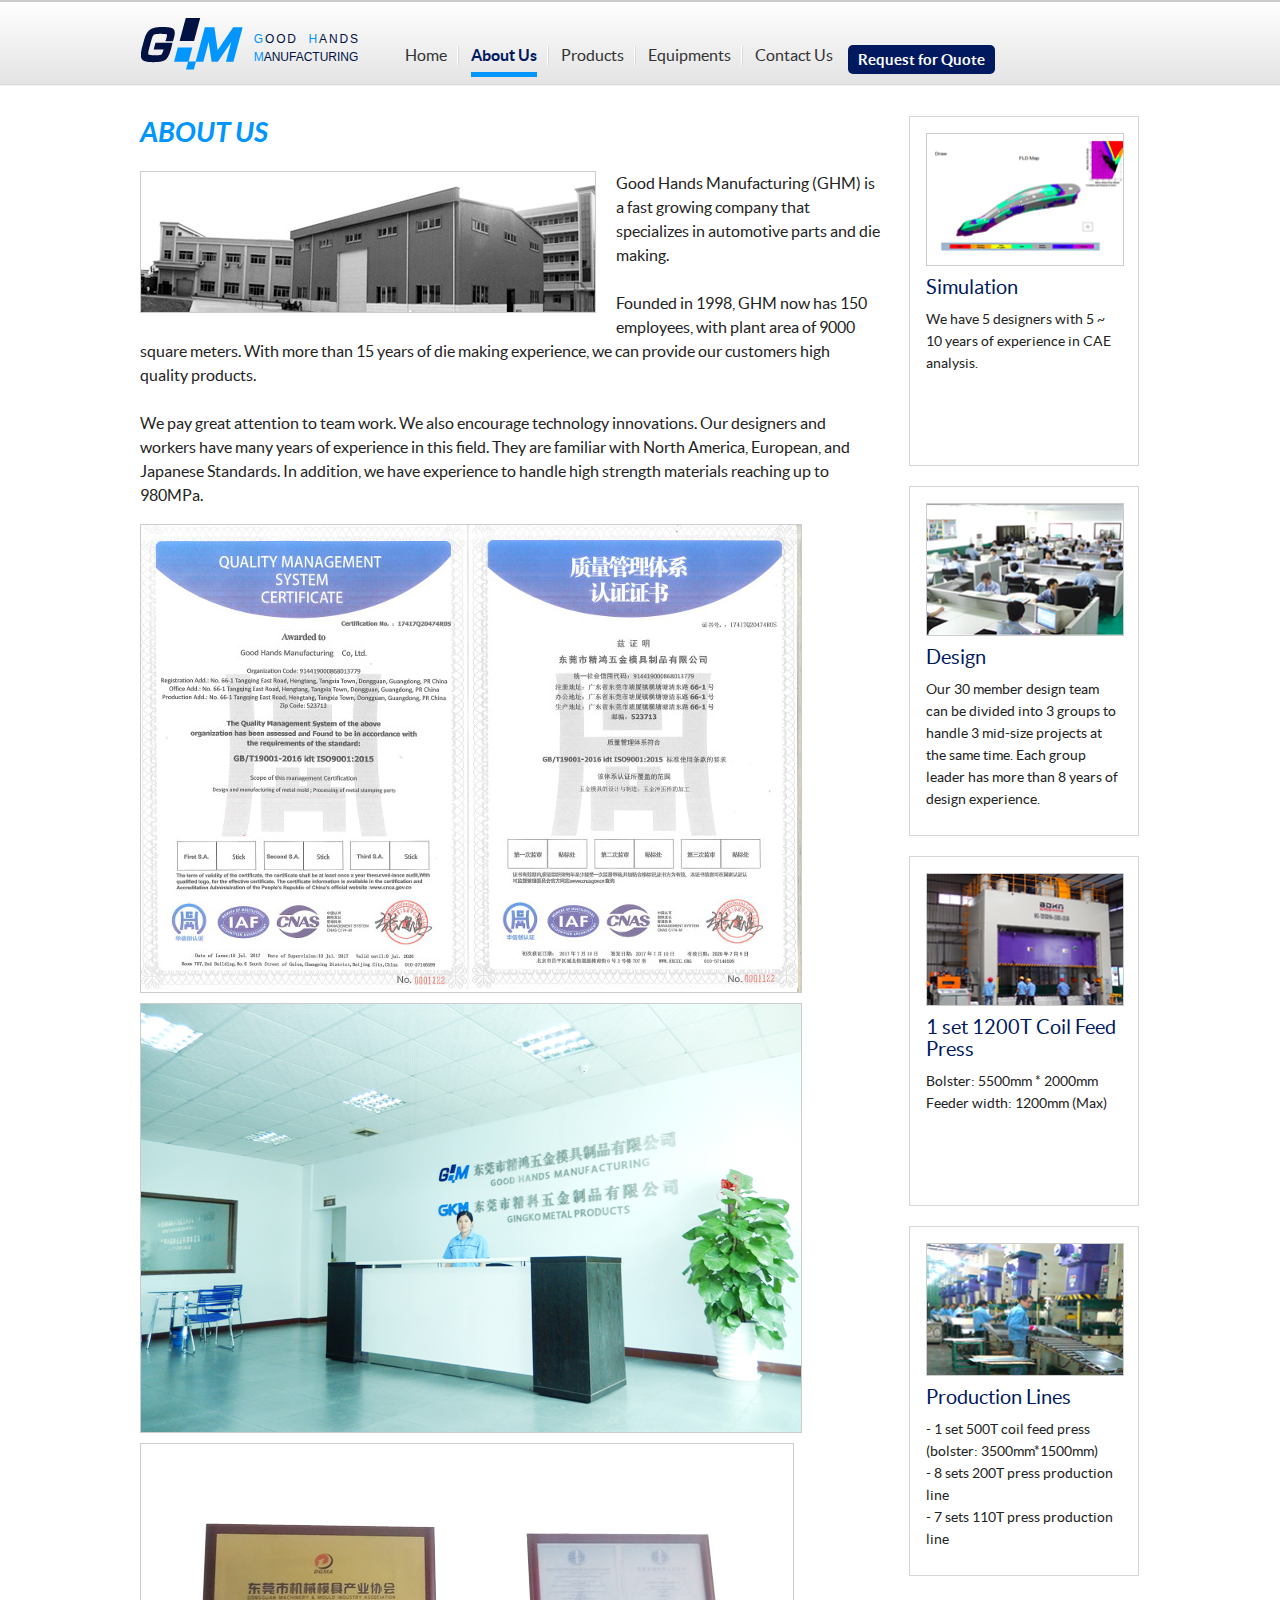
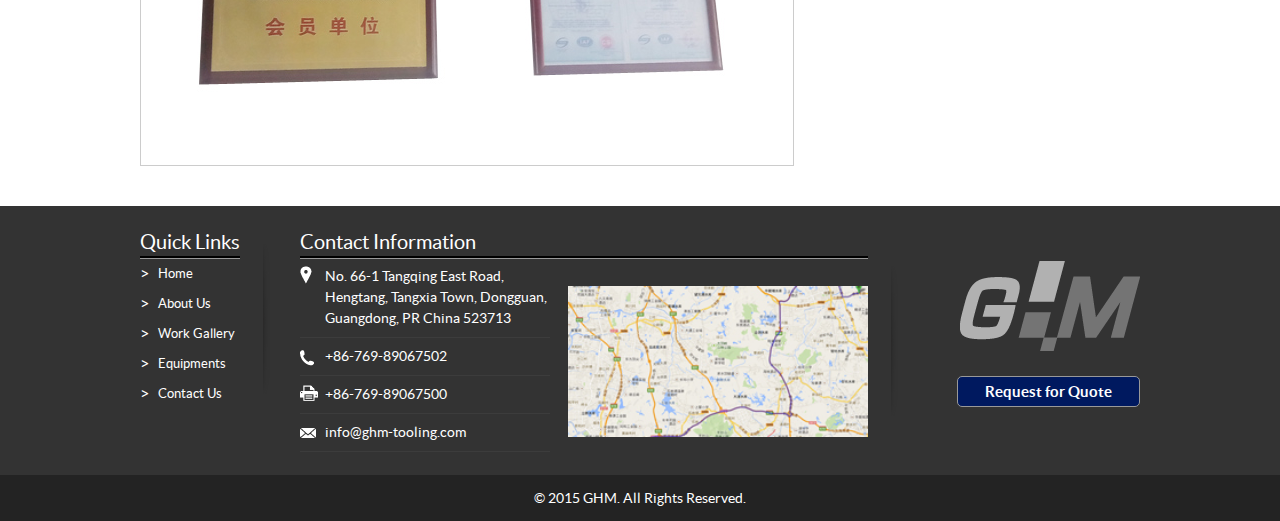
==== en/about-us.html @ 68cc1ef1 "initial commit" ====
<!doctype html>
<html>
<head>
    <meta charset="utf-8">
    <title>About Us - GHM</title>
    <link rel="stylesheet" href="css/style.css" type="text/css"/>
    <link rel="stylesheet" href="css/ghm.css" type="text/css"/>
    <link rel="shortcut icon" type="image/x-icon" href="images/favicon.ico">
    <script type="Text/Javascript" src="js/jquery-1.11.2.min.js"></script>
    <script type="Text/Javascript" src="js/jquery.url.js"></script>
    <script type="text/javascript">
		jQuery(document).ready(function(){
			var $page = jQuery.url.attr("file");
			jQuery('#menu li a').each(function(){
				var $href = $(this).attr('href');
				if ( ($href == $page) || ($href == '') ) {
					jQuery(this).addClass('active');
				} else {
					jQuery(this).removeClass('active');
				}
			});
		});
	</script>
    <script>
		jQuery(document).ready(function()
		{
		jQuery('h2').each(function() {
			 var h = jQuery(this).html();
			 var index = h.indexOf(' ');
			 if(index == -1) {
				 index = h.length;
			 }
			 jQuery(this).html('<span class="h1firstword">' + h.substring(0, index) + '</span>' + h.substring(index, h.length));
		 });
		
		});
	</script>
</head>
<body>
    <div id="header" class="header">
        <div class="container">
            <div class="logo">
                <p class="logotxt"><a href="home.html"><img src="images/logo2.png" alt="GHM"/></a><span style="line-height:22px"><br></span>&nbsp;&nbsp;<span style=" letter-spacing:1.9px">G<span style="color:#001142; padding:0">OOD</span>&nbsp; H<span style="color:#001142; padding:0">ANDS</span></span> <br> 
                &nbsp;&nbsp;<span>M<span style="color:#001142; padding:0">ANUFACTURING</span></span></p>
            </div>
            <div id='menu'>
                <ul>
                   <li class="first-nav-item"><a class="active" href="home.html">Home</a></li>
                   <li><a href="about-us.html">About Us</a></li>
                   <li><a href="work-gallery.html">Products</a></li>
                   <li><a href="equipments.html">Equipments</a></li>
                   <li class="last-nav-item"><a href="contact-us.html">Contact Us</a></li>
                </ul>
            </div>
            <div class="header-btn"><a class="req-btn" href="mailto:sales@ghm-tooling.com">Request for Quote</a></div>
<!--
            <div class="languages">
            	<div class="us-language"><a href="#"><img src="images/us.jpg" alt="US"/></a></div>
                <div class="cn-language"><a href="#"><img src="images/cn.jpg" alt="CHINA"/></a></div>
            </div>
-->
        </div><!-- CONTAINER END -->
    </div><!-- HEADER END -->
    <div class="container">
        <div class="wrap-inner">
            <div class="inner-content">
                <h1>ABOUT US</h1>
                <div class="content list-style">
                    <p><img class="content-img" src="images/about-us.jpg" alt="content-img" />Good Hands Manufacturing (GHM) is 
                    a fast growing company that specializes in automotive parts and die making.<br /><br />
                    Founded in 1998, GHM now has 150 employees, with plant area of 9000 square meters. With 
                    more than 15 years of die making experience, we can provide our customers high quality 
                    products.<br /><br />We pay great attention to team work. We also encourage technology 
                    innovations. Our designers and workers have many years of experience in this field. 
                    They are familiar with North America, European, and Japanese Standards. In addition, 
                    we have experience to handle high strength materials reaching up to 980MPa.</p>
                    <img class="content-img" src="images/cert-en1.jpg" alt="content-img" /><br>
                    <img class="content-img" src="images/pic_97.jpg" alt="content-img" />
                     <img class="content-img" src="images/pic_129.jpg" alt="content-img" />
                </div>
            </div><!-- INNER CONTENT END -->
            <div class="sidebar">
            	<div class="section4-container section4-container-first">
                    <img src="images/section4-img1.jpg" alt="Simulation" />
                    <h3>Simulation</h3>
                    <div class="content">
                        <p>We have 5 designers with 5 ~ 10 years of experience in CAE analysis.</p>
                    </div>
                </div>
                <div class="section4-container">
                    <img src="images/section4-img2.jpg" alt="Design" />
                    <h3>Design</h3>
                    <div class="content">
                        <p>Our 30 member design team can be divided into 3 groups to handle 3 mid-size projects at the same time. Each group leader has more than 8 years of design experience.</p>
                    </div>
                </div>
                <div class="section4-container">
                    <img src="images/section4-img3.jpg" alt="1200T Press" />
                    <h3>1 set 1200T Coil Feed Press</h3>
                    <div class="content">
                        <p>Bolster: 5500mm * 2000mm</br>
                           Feeder width: 1200mm (Max)</p>
                    </div>
                </div>
                <div class="section4-container section4-container-last">
                    <img src="images/section4-img4.jpg" alt="Production Lines" />
                    <h3>Production Lines</h3>
                    <div class="content">
                        <p>- 1 set 500T coil feed press (bolster: 3500mm*1500mm)</br>
                           - 8 sets 200T press production line</br>
                           - 7 sets 110T press production line</p>
                    </div>
                </div>
            </div>
        </div><!-- WRAP INNER PAGE SECTION END -->
    </div><!-- CONTAINER END -->
    <div class="footer">
  		<div class="container">
        	 <div class="footer-container footer-container1">
             	<h3>Quick Links</h3>
                <ul class="footer-nav">
                   <li><a href="home.html">Home</a></li>
                   <li><a href="about-us.html">About Us</a></li>
                   <li><a href="work-gallery.html">Work Gallery</a></li>
                   <li><a href="equipments.html">Equipments</a></li>
                   <li><a href="contact-us.html">Contact Us</a></li>
                </ul>
             </div>
             <div class="footer-container footer-container2">
             	<h3>Contact Information</h3>
                <div class="clear"></div>
                <ul class="contact-info">
                	<li class="address">No. 66-1 Tangqing East Road, Hengtang, Tangxia Town, Dongguan, Guangdong, PR China 523713</li>
                    <li class="phone">+86-769-89067502</li>
                    <li class="fax">+86-769-89067500</li>
<!--                    <li class="mobile">+86-159-16800650</li>-->
                    <li class="email"><a href="mailto:info@ghm-tooling.com">info@ghm-tooling.com</a></li>
                </ul>
                <a href="contact-us.html" style="float:left"><img class="footer-map" src="images/small-map.jpg"/></a>
             </div>
             <div class="footer-container-last">
             	<img src="images/footer-logo.png" alt="GHM"/>
                <div class="header-btn"><a class="req-btn" href="mailto:sales@ghm-tooling.com">Request for Quote</a></div>
             </div>
        </div><!-- CONTAINER END -->
    </div><!-- FOOTER END -->  
    <div class="copyright">&copy; 2015 GHM. All Rights Reserved.</div>
</body>
</html>
---- en/css/style.css ----
@font-face {
    font-family: 'latoregular';
    src: url('../fonts/lato-reg-webfont.eot');
    src: url('../fonts/lato-reg-webfont.eot?#iefix') format('embedded-opentype'),
         url('../fonts/lato-reg-webfont.woff2') format('woff2'),
         url('../fonts/lato-reg-webfont.woff') format('woff'),
         url('../fonts/lato-reg-webfont.ttf') format('truetype'),
         url('../fonts/lato-reg-webfont.svg#latoregular') format('svg');
    font-weight: normal;
    font-style: normal;
}
@font-face {
    font-family: 'latobold';
    src: url('../fonts/Lato-Bol-webfont.eot');
    src: url('../fonts/Lato-Bol-webfont.eot?#iefix') format('embedded-opentype'),
         url('../fonts/Lato-Bol-webfont.woff2') format('woff2'),
         url('../fonts/Lato-Bol-webfont.woff') format('woff'),
         url('../fonts/Lato-Bol-webfont.ttf') format('truetype'),
         url('../fonts/Lato-Bol-webfont.svg#latobold') format('svg');
    font-weight: normal;
    font-style: normal;
}
@font-face {
	font-family:"Oxygen-Bold";
	src:url("../fonts/Oxygen-Bold.eot?") format("eot"),
	url("../fonts/Oxygen-Bold.woff") format("woff"),
	url("../fonts/Oxygen-Bold.ttf") format("truetype"),
	url("../fonts/Oxygen-Bold.svg#Oxygen-Bold") format("svg");
	font-weight:normal;
	font-style:normal;
}
@font-face {
	font-family:"Lato Bold Italic";
	src:url("../fonts/Lato-BoldItalic.eot?") format("eot"),
	url("../fonts/Lato-BoldItalic.woff") format("woff"),
	url("../fonts/Lato-BoldItalic.ttf") format("truetype"),
	url("../fonts/Lato-BoldItalic.svg#Lato-BoldItalic") format("svg");
	font-weight:normal;
	font-style:normal;
}
html, body, div, span, applet, object, iframe, h1, h2, h3, h4, h5, h6, p, blockquote, pre, a, abbr, acronym, address, big, cite, code, del, dfn, em, font, ins, kbd, q, s, samp, small, strike, strong, sub, sup, tt, var, dl, dt, dd, ol, ul, li, fieldset, form, label, legend, table, caption, tbody, tfoot, thead, tr, th, td {
	border: 0 none;
	font-family: inherit;
	font-size: 100%;
	font-style: inherit;
	font-weight: inherit;
	margin: 0;
	outline: 0 none;
	padding: 0;
	vertical-align: baseline;
}
body {
	background-color: #ffffff !important;
}
a {
	text-decoration: none;
	transition: all 0.3s ease-in 0s;
	-webkit-transition: all 0.3s ease-in 0s;
	-moz-transition: all 0.3s ease-in 0s;
	-o-transition: all 0.3s ease-in 0s;
}
p {
	clear: both;
}
input[type="text"], textarea, input[type="email"], input[type="tel"] {
	resize: none;
	transition: all 0.3s ease-in-out 0s;
	-webkit-transition: all 0.3s ease-in-out 0s;
	-moz-transition: all 0.3s ease-in-out 0s;
	-o-transition: all 0.3s ease-in-out 0s;
	background-color: #fff;
	border: 1px solid #267ab5;
}
input[type="text"]:focus, textarea:focus, input[type="email"]:focus, input[type="tel"]:focus {
	box-shadow: 0 0 5px #15478c;
	background-color: #FFF;
}
h1 {
	color: #0095ff;
	font-size: 28px;
	float: left;
	margin:0 0 15px 0;
	line-height:1;
	width:100%;
	font-family:"Lato Bold Italic";
}
h2 {
    border-bottom: 1px solid #e1e1e1;
    color: #10273a;
    float: left;
    font-family: "latoregular";
    font-size: 22px;
    margin: 10px 0;
    padding-bottom: 5px;
    width: 100%;
}
.h1firstword {
    border-bottom: 2px solid #0095ff;
    padding-bottom: 5px;
}
h3 {
	color: #00195F;
	float: left;
	font-size: 20px;
	margin: 10px 0;
	width: 100%;
	font-family: 'latoregular';
}
b, strong {
	font-weight: 700;
}
ul, ol {
	list-style: outside none none;
}
.clear {
	clear: both;
}
img {
	border: 0 none;
	vertical-align: middle;
}
.zoom{
	transition: all 0.3s ease-out 0s;
	-moz-transition: all 0.3s ease-out 0s;
	-o-transition: all 0.3s ease-out 0s;
	-webkit-transition: all 0.3s ease-out 0s;
}
.zoom:hover{
    transform: scale(1.1);
	-moz-transform: scale(1.1);
	-o-transform: scale(1.1);
	-webkit-transform: scale(1.1);
	-ms-transform: scale(1.1);
}
.pull-right {
	float: right;
}
.pull-left {
	float: left;
}
.container {
	clear: both;
	margin: 0 auto;
	width: 1000px;
	position: relative;
}
.content {
	float: left;
	width: 100%;
}
.content p {
    color: #232323;
    float: left;
    font-family: 'latoregular';
    font-size: 14px;
    line-height: 22px;
    margin-bottom: 15px;
    width: 100%;
}
.navy-content{
	color:#00195f !important;
	font-size:16px !important;
}
.content.list-style a {
    color: #0095FF;
}
.content.list-style > ul {
    float: left;
    width: 100%;
}
.content.list-style ul li {
    background-image: url("../images/list.png");
    background-position: left center;
    background-repeat: no-repeat;
    clear: both;
    color: #595959;
    float: left;
    font-family: "latoregular";
    font-size: 14px;
    line-height: 20px;
    margin-bottom: 15px;
    padding-left: 25px;
}
/*--------------------------------------------- HEADER CSS ---------------------------------------------*/
.header {
	float: left;
	width: 100%;
	background-image:url(../images/header-bg.png);
	background-repeat:repeat-x;
	background-position:center top;
	height:86px;
	position: relative;
	z-index:1;
}
.logo {
	float: left;
	margin: 8px 0 0 0;
}
#menu{
	float:left;
	position:relative;
	margin: 46px 0 0 15px;
}
#menu li {
    background-image: url("../images/nav-seperator.png");
    background-position: right center;
    background-repeat: no-repeat;
    float: left;
    padding: 0 12px;
}
.first-nav-item {
    padding-left: 0 !important;
}
.last-nav-item {
    background-image: none !important;
    padding-right: 0 !important;
}
#menu li a {
    color: #333333;
    font-family: "latoregular";
    font-size: 16px;
    padding-bottom: 8px;
}
#menu li a:hover , #menu li .active{
	border-bottom:5px solid #0095ff;
	color:#00195f;	
}
#menu li .active{
	font-family: 'latobold';
}
.header-btn{
	float:left;
	margin:45px 0 0 15px;	
}
.header-btn a {
    background-color: #00195f;
    border-radius: 5px;
    color: #ffffff;
    float: left;
    font-family: "latobold";
    font-size: 15px;
    padding: 6px 10px;
}
.header-btn a:hover{
	background-color:#0095ff;
}
.languages {
    background-color: #cfcfcf;
    border-radius: 5px;
    float: right;
    margin-top: 44px;
    padding: 5px 12px;
}
.languages div {
    border-right: 1px solid #ffffff;
    float: left;
    padding: 0 4px;
}
.languages img , .languages a{
	float:left;	
}
.languages img:hover{
	width:24px;
	height:17px;
	border:2px solid #0095ff;
}
.us-language {
    padding-left: 0 !important;
}
.cn-language {
    border-right: 0 none !important;
    padding-right: 0 !important;
}

/* ------------------------- SECTION 1 --------------------------------*/
.section1 {
    float: left;
    height: 360px;
padding-top:25px;
	text-align:center;
    width: 100%;
	 /* Old browsers */
	/* IE9 SVG, needs conditional override of 'filter' to 'none' */
	background: url([data-uri]);
	background: -moz-linear-gradient(top,  #acddff 0%, #eef8ff 100%); /* FF3.6+ */
	background: -webkit-gradient(linear, left top, left bottom, color-stop(0%,#acddff), color-stop(100%,#eef8ff)); /* Chrome,Safari4+ */
	background: -webkit-linear-gradient(top,  #acddff 0%,#eef8ff 100%); /* Chrome10+,Safari5.1+ */
	background: -o-linear-gradient(top,  #acddff 0%,#eef8ff 100%); /* Opera 11.10+ */
	background: -ms-linear-gradient(top,  #acddff 0%,#eef8ff 100%); /* IE10+ */
	background: linear-gradient(to bottom,  #acddff 0%,#eef8ff 100%); /* W3C */
	filter: progid:DXImageTransform.Microsoft.gradient( startColorstr='#acddff', endColorstr='#eef8ff',GradientType=0 ); /* IE6-8 */
}
.section1 img {
    float: left;
  
    width: 100%;
}

/* ------------------------- SECTION 2 --------------------------------*/
.section2 {
    background-color: #00195f;
    color: #ffffff;
    float: left;
    padding: 16px 0 20px;
    text-align: center;
    width: 100%;
}
.section2 span {
    float: left;
    font-family: "Oxygen-Bold";
    font-size: 26px;
    line-height: normal;
    width: 100%;
}
/* ------------------------- SECTION 3 --------------------------------*/
.section3{
    float: left;
	width: 100%;
    padding: 29px 0 22px;
    text-align: center;
}
.btn{
	float:left;
	width:100%;
	text-align:center;	
}
.read-more-btn {
    background-color: #00195f;
    border-radius: 5px;
    clear: both;
    color: #ffffff;
    display: inline-block;
    font-family: "latobold";
    font-size: 14px;
    padding: 9px 15px;
	box-shadow: 0 9px 7px -6px #232323;
	-webkit-box-shadow: 0 9px 7px -6px #232323;
	-moz-box-shadow: 0 9px 7px -6px #232323;
}
.read-more-btn:hover{
	background-color:#0095FF;
}

/* ------------------------- SECTION 4 --------------------------------*/
.section4{
    float: left;
	width: 100%;
	height:430px;
	background-image:url(../images/section4-bg.jpg); 
    background-repeat:repeat-x;
    background-repeat:repeat-y;
	background-position:center top;
	text-align:center;
}
.section4-container {
    background-color: #ffffff;
    border: 1px solid #d6d6d6;
    box-sizing: content-box;
    display: inline-block;
    margin: 40px 12px 0;
    min-height: 250px;
    padding: 16px 16px 10px;
    vertical-align: top;
    width: 196px;
	text-align:left; height:322px; overflow:hidden
}
.section4-container-first{
    margin-left: 0px !important;
}
.section4-container-last {
    margin-right: 0px !important;
}
.section4-container img {
    border: 1px solid #cccccc;
    width: 100%;
}
.section4 p {
    height: 139px;
    line-height: 20px;
    margin: 0 !important;
    overflow: hidden;
}
.read-more {
    background-image: url("../images/more-shadow.png");
    background-position: center bottom;
    background-repeat: no-repeat;
    clear: both;
    float: left;
    margin-top: 8px;
    padding-bottom: 11px;
}
.read-more a {
    background-color: #0095ff;
    border-radius: 5px;
    color: #ffffff;
    float: left;
    font-family: latobold;
    font-size: 13px;
    padding: 7px 16px;
}

/* ------------------------- SECTION 5 --------------------------------*/
.section5{
	float:left;
	width:100%;
	margin:25px 0px;
}
.section5-left{
	float:left;
	width:287px;
	padding-right:32px;
	background-image:url(../images/section5-seperator.png);
	background-repeat:no-repeat;
	background-position:center right;
}
.section5-right{
	float:right;
	width:645px;
}
.section5-inner-left {
    float: left;
    text-align: justify;
    width: 375px;
}
.section5-img {
    border: 1px solid #cccccc;
    float: right;
    margin-top: 8px;
}
.controls {
    position: absolute;
    right: 0;
    top: 16px;
}
.slide {
    float: left;
    width: 100%;
}
.slide2 {
     
    width: 100%; margin:0 auto; text-align:center
}
.controls a{
	float:left;
	padding:5px;
}
.controls img {
    float: left;
}
.controls > a:hover {
    background-color: #0095FF;
}
.controls a:hover img {
    filter: brightness(200%);
}

/* ------------------------- SECTION 6 --------------------------------*/
.section6{
	float:left;
	width:100%;
	height:108px;
	background-image:url(../images/slider-bg.jpg);
	background-repeat:repeat-x;
	background-position:center top;
}
.wrap-slides {
    float: left;
    margin: 21px 0 0 10px;
}
.prev {
    float: left;
    margin-top: 35px;
}
.next {
    float: right;
    margin-top: 35px;
}
.wrap-slides img {
    float: left;
    height: 63px;
    margin-right: 15px;
    width: 168px;
}
.wrap-slides img:last-child {
    margin-right: 0 !important;
}

/* ------------------------- FOOTER --------------------------------*/
.footer{
	float:left;
	width:100%;
	padding:15px 0px;
	background-color:#333333;	
}
.footer-container {
    float: left;
	padding-right:30px;
	margin-right:30px;
	background-image:url(../images/footer-seperator.png);
	background-repeat:no-repeat;
	background-position:center right;
}
.footer-container2{
	margin-right:0px !important;	
}
.footer-container h3 {
    box-shadow: 0 2px 0 0 #000000, 0 3px 0 0 #999999;
	-webkit-box-shadow: 0 2px 0 0 #000000, 0 3px 0 0 #999999;
	-moz-box-shadow: 0 2px 0 0 #000000, 0 3px 0 0 #999999;
    color: #ffffff !important;
    padding-bottom: 3px;
}
.footer-container1 ul {
    clear: both;
    float: left;
    width: 100%;
}
.footer-container1 ul li{
    clear: both;
    float: left;
	margin-bottom:15px;
}
.footer-container1 li::before {
    color: #ffffff;
    content: ">";
    float: left;
    font-family: latoregular;
    left: 0;
    margin: -2px 0 0;
    position: absolute;
}
.footer-container1 ul li a{
    float: left;
	color:#fff;
	font-family: 'latoregular';
	font-size:13px;
	margin-left:18px;
}
ul.contact-info li {
    border-bottom: 1px solid #3c3c3c;
    clear: both;
    color: #ffffff;
    float: left;
    font-family: latoregular;
    font-size: 14px;
    line-height: 21px;
    margin-bottom: 8px;
    padding-bottom: 8px;
    padding-left: 10%;
    width: 90%;
}
.contact-info {
    float: left;
	width:250px;
}
.address{
	background-image:url(../images/address.png);
	background-repeat:no-repeat;
	background-position:left top;	
}
.phone{
	background-image:url(../images/phone.png);
	background-repeat:no-repeat;
	background-position:left 4px;	
}
.fax{
    background-image:url(../images/fax.png);
    background-repeat:no-repeat;
    background-position:left 1px;
}
.mobile{
    background-image:url(../images/mobile.png);
    background-repeat:no-repeat;
    background-position:left top;
}
.email{
	background-image:url(../images/email.png);
	background-repeat:no-repeat;
	background-position:left 6px;	
}
.email a{
	color:#fff;
}
.footer a:hover{
	color:#0095FF;
}
.footer iframe {
    border: 1px solid #999999 !important;
    float: right;
    margin-left: 34px;
    margin-top: 10px;
}
.footer-container-last {
    float: right;
    margin-top: 35px;
}
.footer-container-last img {
    float: right;
}
.footer .header-btn {
    clear: both !important;
    margin: 0 !important;
	float:left;
}
.footer .header-btn {
    clear: both !important;
    float: left;
    margin: 20px 0 0 !important;
}
.footer .header-btn a {
    border: 1px solid #999999;
    padding: 6px 27px !important;
}
.footer .header-btn a:hover {
	color:#fff !important; 
}
.copyright{
	float:left;
	width:100%;
	text-align:center;
	color:#fff;
	font-family: latoregular;
    font-size: 14px;
	background-color:#232323;
	padding:15px 0;
}
/* ------------------------- INNER PAGES --------------------------------*/
.wrap-inner {
    float: left;
    margin: 30px 0;
    width: 100%;
}
.inner-content {
    float: left;
    width: 740px;
}
.inner-content h3 { font-size:20px; color:#001142; font-weight:bold; padding:5px 0 0 0
}
.inner-content p{ font-size:16px; line-height:24px; padding:12px 0 2px 0}
.inner-content img{ }
.sidebar {
  
    float: right;
    padding-left: 10px;
    width: 231px;
}
.sidebar .section4-container {
    margin: 0 0 20px !important;
}
.contact-left {
    float: left;
    width: 450px;
}
.contact-right {
    float: right;
    width: 450px;
}
.content-img {
    border: 1px solid #cccccc;
    float: left;
    margin: 0 20px 10px 0;
}
.contact-right > img {
    height: auto;
    width: 100%;
}
.footer-map {
    float: right;
    margin-left: 18px;
    margin-top: 20px;
	width:300px; height:151px
}
---- en/css/ghm.css ----
@charset "utf-8";
/* CSS Document */
body{ font-family:Arial, Helvetica, sans-serif}
#featured { 
	width: 643px;
	height: 170px;
	background: #000 url('loading.gif') no-repeat center center;
	overflow: hidden; }
	#featured img{width: 643px;
height: 170px;}
#featured2 { 
	width: 1003px;
	height: 330px;
	background: url('loading.gif') no-repeat center center;
	 }
	#featured2 img{width: 1003px;
	height: 330px;}
#featured>img,  
#featured>div,
#featured>a { display: none; }
#featured2>img,  
#featured2>div,
#featured2>a { display: none; }
.line02{border:0; border-top:1px solid #ddd; width:625px; height:1px; font-size:0; margin:14px 0 0 0;*margin:5px 0 0 0;_margin:8px 0 0 0;}



/* CONTAINER
   ================================================== */

div.orbit-wrapper {
    width: 1px;
    height: 1px;
    position: relative; }

div.orbit {
    width: 1px;
    height: 1px;
    position: relative;
    overflow: hidden }

div.orbit>img {
    position: absolute;
    top: 0;
    left: 0;
    display: none; }

div.orbit>a {
    border: none;
    position: absolute;
    top: 0;
    left: 0;
    line-height: 0; 
    display: none; }

.orbit>div {
    position: absolute;
    top: 0;
    left: 0;
    width: 100%;
    height: 100%; }

/* Note: If your slider only uses content or anchors, you're going to want to put the width and height declarations on the ".orbit>div" and "div.orbit>a" tags in addition to just the .orbit-wrapper */


/* TIMER
   ================================================== */



span.rotator.move {
    left: 0 }

span.mask.move {
    width: 20px;
    left: 0;
    background: url(../images/timer-black.png) repeat 0 0; }

span.pause {
    display: block;
    width: 20px;
    height: 20px;
    position: absolute;
    top: 0;
    left: 0;
    background: url(../images/pause-black.png) no-repeat;
    z-index: 4;
    opacity: 0; }

span.pause.active {
    background: url(../images/pause-black.png) no-repeat 0 -40px }

div.timer:hover span.pause,
span.pause.active {
    opacity: 1 }


/* CAPTIONS
   ================================================== */

.orbit-caption {
    display: none;
    font-family: "HelveticaNeue", "Helvetica-Neue", Helvetica, Arial, sans-serif; }

.orbit-wrapper .orbit-caption {
    background: #000;
    background: rgba(0,0,0,.6);
    z-index: 1000;
    color: #fff;
	text-align: center;
	padding: 7px 0;
    font-size: 13px;
    position: absolute;
    right: 0;
    bottom: 0;
    width: 100%; }


/* DIRECTIONAL NAV
   ================================================== */

div.slider-nav {
    display: block }

div.slider-nav span {
    width: 30px;
    height: 38px;
    text-indent: -9999px;
    position: absolute;
    z-index: 1000;
    top: 50%;
    margin-top: -20px;
    cursor: pointer; }

div.slider-nav span.right {
    background: url(../images/right-arrow.png);
    right: 0; }

div.slider-nav span.left {
    background: url(../images/left-arrow.png);
    left: 0; }
.k_logo h2{ }	
.k_logo img{ padding-bottom:8px}
.work_pic{ float:left; padding:10px 40px 0 0}
.work_pic img{ border:1px solid #CCCCCC}
.work_pic p{ text-align:center; padding:10px 0; line-height:24px }
.logotxt{font-size:12px; line-height:18px; width:250px}
.logotxt img{margin-top:10px; float:left}
.logotxt span{padding-left:3px; color:#0095FF; }
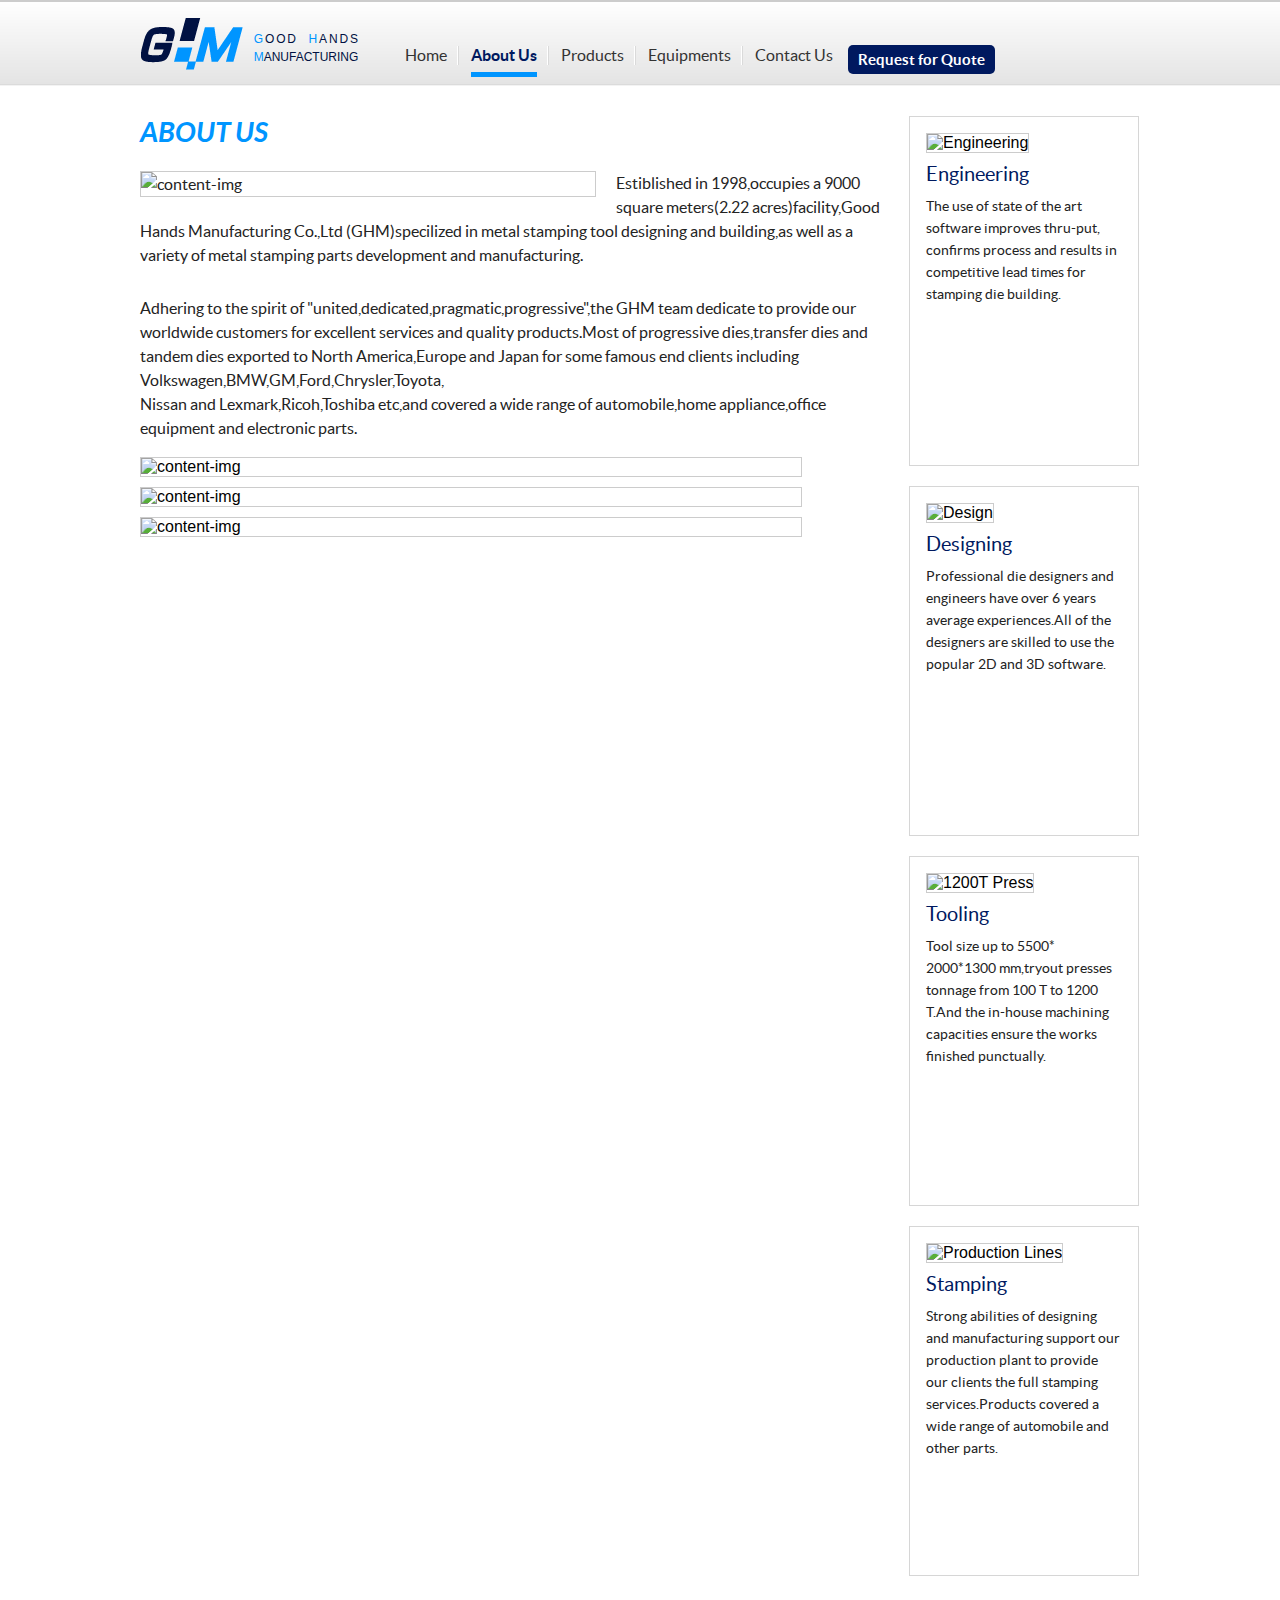
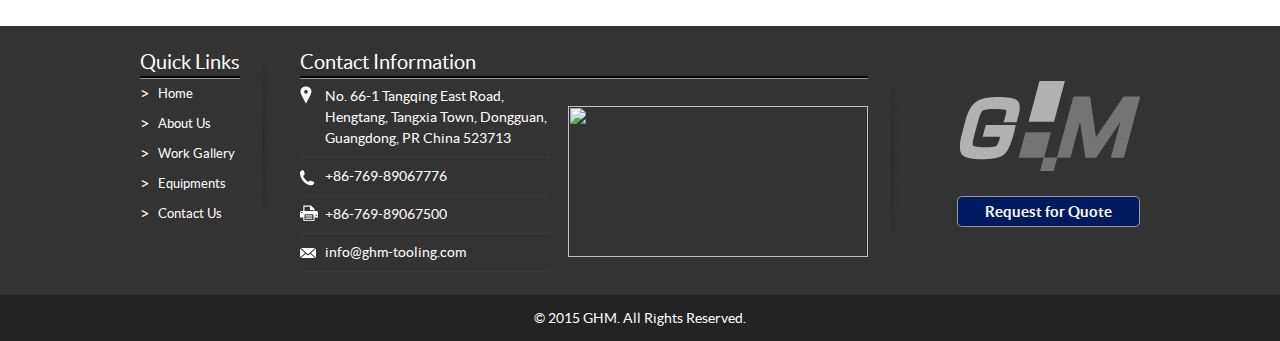
==== commit 3ca7c1ae: "Add files via upload" ====
--- a/en/about-us.html
+++ b/en/about-us.html
@@ -66,51 +66,47 @@
             <div class="inner-content">
                 <h1>ABOUT US</h1>
                 <div class="content list-style">
-                    <p><img class="content-img" src="images/about-us.jpg" alt="content-img" />Good Hands Manufacturing (GHM) is 
-                    a fast growing company that specializes in automotive parts and die making.<br /><br />
-                    Founded in 1998, GHM now has 150 employees, with plant area of 9000 square meters. With 
-                    more than 15 years of die making experience, we can provide our customers high quality 
-                    products.<br /><br />We pay great attention to team work. We also encourage technology 
-                    innovations. Our designers and workers have many years of experience in this field. 
-                    They are familiar with North America, European, and Japanese Standards. In addition, 
-                    we have experience to handle high strength materials reaching up to 980MPa.</p>
-                    <img class="content-img" src="images/cert-en1.jpg" alt="content-img" /><br>
-                    <img class="content-img" src="images/pic_97.jpg" alt="content-img" />
-                     <img class="content-img" src="images/pic_129.jpg" alt="content-img" />
+                    <p><img src="images/25.jpg" alt="content-img" width="454" class="content-img" />Estiblished in 1998,occupies a 9000 square meters(2.22 acres)facility,Good Hands Manufacturing Co.,Ltd (GHM)specilized in metal stamping tool designing and building,as well as a variety of metal stamping parts development and manufacturing.</p>
+                  <p>Adhering to the spirit of &quot;united,dedicated,pragmatic,progressive&quot;,the GHM team dedicate to provide our worldwide customers for excellent services and quality products.Most of progressive dies,transfer dies and tandem dies exported to North America,Europe and Japan for some famous end clients including Volkswagen,BMW,GM,Ford,Chrysler,Toyota,<br>
+                      Nissan and Lexmark,Ricoh,Toshiba etc,and covered a wide range of automobile,home appliance,office equipment and electronic parts.</p>
+                    <img src="images/26.jpg" alt="content-img" width="660" class="content-img" /><br>
+                    <img src="images/28.jpg" alt="content-img" width="660" class="content-img" />
+                     <img src="images/29.jpg" alt="content-img" width="660" class="content-img" />
                 </div>
             </div><!-- INNER CONTENT END -->
             <div class="sidebar">
             	<div class="section4-container section4-container-first">
-                    <img src="images/section4-img1.jpg" alt="Simulation" />
-                    <h3>Simulation</h3>
-                    <div class="content">
-                        <p>We have 5 designers with 5 ~ 10 years of experience in CAE analysis.</p>
-                    </div>
-                </div>
+        <img src="images/4.jpg" alt="Engineering
+" />
+        <h3>Engineering</h3>
+        <div class="content">
+            <p>The  use of state of the art software improves thru-put, confirms process and  results in competitive lead times for stamping die building.</p>
+</div>
+    </div>
                 <div class="section4-container">
-                    <img src="images/section4-img2.jpg" alt="Design" />
-                    <h3>Design</h3>
-                    <div class="content">
-                        <p>Our 30 member design team can be divided into 3 groups to handle 3 mid-size projects at the same time. Each group leader has more than 8 years of design experience.</p>
-                    </div>
-                </div>
+        <img src="images/5.jpg" alt="Design" />
+        <h3>Designing</h3>
+        <div class="content">
+          <p>Professional die designers and engineers have over 6 years average experiences.All of the designers are skilled to use the popular 2D and 3D software.</p>
+      </div>
+  </div>
                 <div class="section4-container">
-                    <img src="images/section4-img3.jpg" alt="1200T Press" />
-                    <h3>1 set 1200T Coil Feed Press</h3>
-                    <div class="content">
-                        <p>Bolster: 5500mm * 2000mm</br>
-                           Feeder width: 1200mm (Max)</p>
-                    </div>
-                </div>
+        <img src="images/6.jpg" alt="1200T Press" />
+        <h3>Tooling</h3>
+        <div class="content">
+            <p>Tool size up to 5500*<br>
+              2000*1300 mm,tryout presses tonnage from 100 T to 1200 T.And the in-house machining capacities  ensure the works finished punctually.<br>
+            </p>
+        </div>
+    </div>
                 <div class="section4-container section4-container-last">
-                    <img src="images/section4-img4.jpg" alt="Production Lines" />
-                    <h3>Production Lines</h3>
-                    <div class="content">
-                        <p>- 1 set 500T coil feed press (bolster: 3500mm*1500mm)</br>
-                           - 8 sets 200T press production line</br>
-                           - 7 sets 110T press production line</p>
-                    </div>
-                </div>
+        <img src="images/7.jpg" alt="Production Lines" />
+        <h3>Stamping</h3>
+        <div class="content">
+            <p>Strong abilities of designing and manufacturing support our production plant to provide our clients the full stamping services.Products covered a wide range of automobile and other parts.<br>
+            </p>
+        </div>
+    </div>
             </div>
         </div><!-- WRAP INNER PAGE SECTION END -->
     </div><!-- CONTAINER END -->
@@ -131,12 +127,12 @@
                 <div class="clear"></div>
                 <ul class="contact-info">
                 	<li class="address">No. 66-1 Tangqing East Road, Hengtang, Tangxia Town, Dongguan, Guangdong, PR China 523713</li>
-                    <li class="phone">+86-769-89067502</li>
+                    <li class="phone">+86-769-89067776</li>
                     <li class="fax">+86-769-89067500</li>
 <!--                    <li class="mobile">+86-159-16800650</li>-->
                     <li class="email"><a href="mailto:info@ghm-tooling.com">info@ghm-tooling.com</a></li>
                 </ul>
-                <a href="contact-us.html" style="float:left"><img class="footer-map" src="images/small-map.jpg"/></a>
+               <a href="contact-us.html" style="float:left"><img class="footer-map" src="images/83.jpg"/></a>
              </div>
              <div class="footer-container-last">
              	<img src="images/footer-logo.png" alt="GHM"/>
